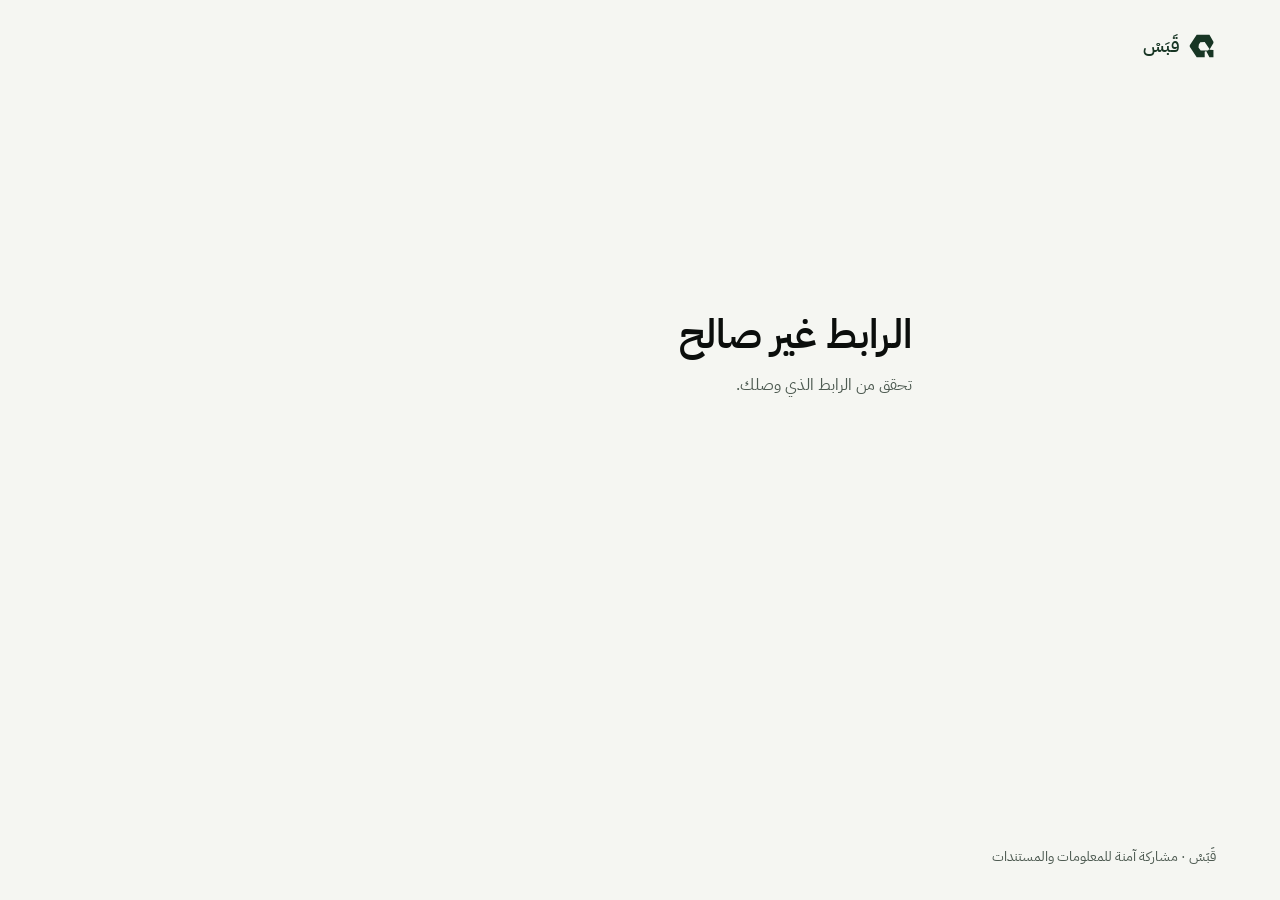
==== __demo/index.html @ 57ed4f36 "save" ====
<!doctype html>
<html lang="ar" dir="rtl">
<head>
  <meta charset="utf-8" />
  <meta name="referrer" content="no-referrer" />
  <meta http-equiv="Content-Security-Policy" content="default-src 'none'; script-src 'self'; connect-src 'none'; img-src 'self'; style-src 'self'; font-src 'self'; base-uri 'none'; form-action 'none'" />
  <meta name="viewport" content="width=device-width, initial-scale=1" />
  <meta name="robots" content="noindex, nofollow" />
  <meta name="theme-color" content="#F5F6F2" />
  <title>طلب معلومات | قَبَسْ</title>
  <link rel="icon" type="image/svg+xml" href="/assets/qabas-monogram-forest.svg" />
  <link rel="stylesheet" href="/assets/share.css" />
  <link rel="stylesheet" href="/assets/relay.css" />
  <script src="/assets/relay.js" type="module"></script>
</head>
<body class="recipient-page relay-page">
  <a class="skip-link" href="#main">انتقل إلى المحتوى</a>
  <main class="share-shell" id="main" tabindex="-1">
    <div class="share-brand" aria-label="قَبَسْ"><img src="/assets/qabas-monogram-forest.svg" width="28" height="28" alt="" />قَبَسْ</div>
    <noscript><p class="message">فعّل JavaScript لفتح النموذج التجريبي.</p></noscript>
    <div id="relay-content" aria-live="polite" aria-busy="true"><div class="share-state" role="status"><h1>جارٍ تحميل النموذج التجريبي</h1></div></div>
    <footer class="share-footer"><p>قَبَسْ · مشاركة آمنة للمعلومات والمستندات</p></footer>
  </main>
</body>
</html>
---- assets/share.css ----
@font-face {
  font-family: "IBM Plex Sans Arabic";
  src: url("fonts/ibm-plex-sans-arabic-regular.woff2") format("woff2");
  font-style: normal;
  font-weight: 400;
  font-display: swap;
}
@font-face {
  font-family: "IBM Plex Sans Arabic";
  src: url("fonts/ibm-plex-sans-arabic-semibold.woff2") format("woff2");
  font-style: normal;
  font-weight: 600;
  font-display: swap;
}
:root {
  color-scheme: light;
  font-family: "IBM Plex Sans Arabic", system-ui, sans-serif;
  line-height: 1.6;
  --ink: #0b0e0c;
  --muted: #4d5a51;
  --forest: #173524;
  --paper: #f5f6f2;
  --border: #d9e0d6;
  --error: #8c2e24;
}
*, *::before, *::after { box-sizing: border-box; }
body { min-inline-size: 0; min-block-size: 100vh; min-block-size: 100svh; margin: 0; background: var(--paper); color: var(--ink); }
h1, h2, p, dl, dd { margin: 0; }
button, input { font: inherit; }
img { display: block; max-inline-size: 100%; }
:focus-visible { outline: 3px solid var(--forest); outline-offset: 3px; }
.skip-link {
  position: fixed;
  z-index: 3;
  inset-block-start: 0.75rem;
  inset-inline-start: 0.75rem;
  padding: 0.6rem 1rem;
  border-radius: 0.5rem;
  background: var(--forest);
  color: white;
  clip-path: inset(50%);
}
.skip-link:focus { clip-path: none; }
.visually-hidden {
  position: absolute;
  inline-size: 1px;
  block-size: 1px;
  margin: -1px;
  overflow: hidden;
  clip-path: inset(50%);
  white-space: nowrap;
}
.share-shell {
  inline-size: min(100% - 2.5rem, 72rem);
  block-size: 100vh;
  block-size: 100svh;
  min-block-size: 100svh;
  margin-inline: auto;
  padding-block: clamp(1.25rem, 3vw, 2rem);
  display: flex;
  flex-direction: column;
}
.share-brand {
  display: inline-flex;
  align-items: center;
  align-self: flex-start;
  gap: 0.5rem;
  color: var(--forest);
  font-size: 1.125rem;
  font-weight: 600;
}
.share-brand img { inline-size: 1.75rem; block-size: 1.75rem; }
#share-content { flex: 1; min-block-size: 0; }
.share-state {
  min-block-size: min(65svh, 38rem);
  max-inline-size: 34rem;
  margin-inline: auto;
  display: flex;
  flex-direction: column;
  justify-content: center;
  align-items: flex-start;
  gap: 0.75rem;
}
.share-state h1 { font-size: clamp(1.75rem, 4vw, 2.5rem); line-height: 1.3; }
.share-state p { color: var(--muted); }
.share-state .button { inline-size: auto; margin-block-start: 0.5rem; }
.eyebrow { color: var(--muted); font-size: 0.875rem; font-weight: 600; }
.share-footer {
  display: flex;
  flex-wrap: wrap;
  justify-content: space-between;
  gap: 0.5rem 1.5rem;
  margin-block-start: auto;
  padding-block-start: 2rem;
  color: var(--muted);
  font-size: 0.875rem;
}
.share-footer a { color: var(--forest); text-underline-offset: 0.2em; }
.share-footer p { margin: 0; }
.file-view {
  display: grid;
  grid-template-rows: minmax(0, 1fr) auto;
  gap: 0.75rem;
  block-size: 100%;
  min-block-size: 0;
  padding-block: clamp(0.75rem, 2vh, 1.5rem);
}
.file-view > .media-preview { min-block-size: 0; }
.media-preview { display: grid; grid-template-rows: auto minmax(0, 1fr); gap: 0.75rem; min-block-size: 0; }
.viewer-actions { display: flex; justify-content: flex-start; }
.viewer-actions .button { inline-size: auto; min-inline-size: 8rem; }
.media-surface:has(.preview-unavailable) { align-content: center; gap: 1rem; }
.media-surface .viewer-actions { justify-content: center; }
.access-view {
  display: grid;
  align-content: center;
  gap: 0.75rem;
  block-size: 100%;
  max-inline-size: 28rem;
  margin-inline: auto;
  padding-block: 1.5rem;
}
.access-view h1 { font-size: clamp(1.5rem, 4vw, 2rem); line-height: 1.35; }
.access-view > p { color: var(--muted); }
.access-view .download-form { margin-block-start: 0.5rem; }
.media-surface {
  display: grid;
  place-items: center;
  min-inline-size: 0;
  block-size: 100%;
  min-block-size: 0;
  overflow: hidden;
  padding: 1rem;
  border: 1px solid var(--border);
  border-radius: 1rem;
  background: #edf0eb;
}
.media-surface img { max-inline-size: 100%; max-block-size: 100%; object-fit: contain; }
.pdf-preview { min-block-size: 12rem; align-content: center; gap: 0.5rem; }
.pdf-preview .button { inline-size: min(100%, 18rem); }
.media-surface audio { inline-size: min(100%, 36rem); }
.media-surface video { inline-size: 100%; max-block-size: 100%; }
.preview-unavailable { max-inline-size: 32ch; padding: 1rem; color: var(--muted); text-align: center; }
.download-form { display: grid; gap: 1rem; max-inline-size: 42rem; }
.field { display: grid; gap: 0.4rem; }
.field label { font-weight: 600; }
.field-hint { color: var(--muted); font-size: 0.9375rem; }
.password-input {
  display: block;
  inline-size: 100%;
  min-block-size: 3.25rem;
  padding: 0.65rem 0.875rem;
  border: 1px solid #808e81;
  border-radius: 0.625rem;
  background: white;
  color: var(--ink);
}
.password-input[aria-invalid="true"] { border: 2px solid var(--error); }
.button {
  display: inline-flex;
  align-items: center;
  justify-content: center;
  min-block-size: 3.25rem;
  inline-size: 100%;
  padding: 0.625rem 1.125rem;
  border: 1px solid var(--forest);
  border-radius: 0.625rem;
  background: var(--forest);
  color: white;
  font-weight: 600;
  text-align: center;
  text-decoration: none;
  cursor: pointer;
}
.button:hover { background: #244a32; }
.button:disabled { border-color: #808e81; background: #e6ebe3; color: #354439; cursor: default; }
.file-view > .button { max-inline-size: 42rem; background: transparent; color: var(--forest); }
.file-view > .button:hover { background: #e9eee7; }
.message { padding: 0.65rem 0.875rem; border: 1px solid #cfb0aa; border-radius: 0.625rem; background: #fff4f2; color: var(--error); overflow-wrap: anywhere; }
.media-surface .message { margin: 1rem; }
.auth-dialog {
  inline-size: min(100% - 2rem, 27rem);
  max-block-size: min(90svh, 45rem);
  padding: 1.5rem;
  border: 1px solid var(--border);
  border-radius: 1rem;
  background: white;
  color: var(--ink);
  box-shadow: 0 1.5rem 4rem rgb(11 14 12 / 16%);
}
.auth-dialog::backdrop { background: rgb(11 14 12 / 48%); }
.dialog-top { display: flex; align-items: center; justify-content: space-between; gap: 1rem; margin-block-end: 1rem; }
.dialog-top h2 { font-size: 1.375rem; }
.dialog-close {
  flex: none;
  inline-size: 2.75rem;
  block-size: 2.75rem;
  border: 1px solid var(--border);
  border-radius: 0.5rem;
  background: white;
  color: var(--forest);
  font-size: 1.5rem;
  cursor: pointer;
}
.dialog-close:hover { background: var(--paper); }
@media (max-width: 40rem) {
  .share-shell { inline-size: calc(100% - 2rem); }
  .file-view { padding-block-start: 0.75rem; }
  .media-surface { padding: 0.5rem; }
  .file-details { grid-template-columns: minmax(0, 1fr); gap: 0.75rem; }
}
@media (max-height: 36rem) {
  .share-shell { block-size: auto; min-block-size: 100svh; }
  .file-view { block-size: auto; }
  .access-view { block-size: auto; min-block-size: 16rem; }
  .media-surface { min-block-size: 12rem; }
}
@media (forced-colors: active) {
  .media-surface, .auth-dialog, .dialog-close, .button { border-color: ButtonText; }
  :focus-visible { outline-color: Highlight; }
}
---- assets/relay.css ----
.relay-page .share-shell{block-size:auto;min-block-size:100svh;max-inline-size:72rem}
.relay-page #relay-content{flex:1;min-block-size:0}
.relay-layout{inline-size:min(100%,42rem);margin-inline:auto;padding-block:clamp(1.5rem,5vw,3.5rem);display:grid;gap:2rem}
.relay-intro{display:grid;gap:.75rem}
.relay-intro h1{font-size:clamp(1.65rem,5vw,2.5rem);line-height:1.35;color:var(--forest);overflow-wrap:anywhere}
.relay-intro>p:not(.eyebrow){color:var(--muted);white-space:pre-line;overflow-wrap:anywhere}
.relay-intro .relay-deadline{font-size:.9rem}
.relay-form{display:grid;gap:1.5rem}
.relay-form-heading{padding-block-end:.65rem;border-block-end:1px solid var(--border);color:var(--forest);font-size:1.25rem;line-height:1.4}
.relay-field{display:grid;gap:.45rem;min-inline-size:0}
.relay-field>label{font-weight:600;font-size:1.05rem;line-height:1.45}
.optional,.required{font-size:.85rem;font-weight:400;color:var(--muted)}
.relay-input,.relay-file{inline-size:100%;min-block-size:3.25rem;padding:.7rem .85rem;border:1px solid #808e81;border-radius:.625rem;background:#fff;color:var(--ink)}
.relay-numeric{text-align:right}
textarea.relay-input{min-block-size:7rem;resize:vertical}
.relay-check{grid-template-columns:auto minmax(0,1fr);align-items:center;column-gap:.75rem}
.relay-check input{grid-column:1;grid-row:1;inline-size:1.4rem;block-size:1.4rem;accent-color:var(--forest)}
.relay-check label{grid-column:2;grid-row:1}
.relay-check .relay-error{grid-column:1/-1}
.relay-input[aria-invalid="true"],.relay-file[aria-invalid="true"]{border:2px solid var(--error)}
.relay-error{color:var(--error);font-size:.9rem}
.relay-upload{display:grid;gap:.85rem;padding:1rem;border:1px dashed #829486;border-radius:.75rem;background:#edf1eb}
.relay-upload-prompt{font-weight:600;color:var(--forest)}
.relay-upload-actions{display:flex;flex-wrap:wrap;gap:.65rem}
.relay-upload-button,.relay-camera-button{display:inline-flex;align-items:center;justify-content:center;min-block-size:3rem;padding:.55rem 1rem;border:1px solid var(--forest);border-radius:.55rem;font:inherit;font-weight:600;text-align:center;cursor:pointer}
.relay-upload-button{background:var(--forest);color:#fff}
.relay-upload-button:hover{background:#244a32}
.relay-camera-button{background:#fff;color:var(--forest)}
.relay-camera-button:hover{background:#f5f6f2}
.relay-upload-button[aria-invalid="true"],.relay-camera-button[aria-invalid="true"]{border:2px solid var(--error)}
.relay-upload-button:focus-visible,.relay-camera-button:focus-visible{outline:3px solid var(--forest);outline-offset:3px}
.relay-files{list-style:none;margin:0;padding:0;display:grid;gap:.65rem}
.relay-file-row{display:flex;flex-wrap:wrap;align-items:center;gap:.45rem .8rem;min-inline-size:0;padding:.75rem;border:1px solid var(--border);border-radius:.625rem;background:white}
.relay-file-row b{flex:1 1 10rem;min-inline-size:0;overflow-wrap:anywhere;font-weight:600}
.relay-file-status{color:var(--muted);font-size:.88rem}
.relay-file-row progress{inline-size:100%;block-size:.7rem;accent-color:var(--forest)}
.relay-small-button{min-block-size:2.75rem;padding:.35rem .7rem;border:1px solid var(--forest);border-radius:.5rem;background:white;color:var(--forest);font:inherit;cursor:pointer}
.relay-actions{display:grid;gap:.75rem;padding-block-start:.5rem}
.relay-actions .button{max-inline-size:20rem}
@media(max-width:40rem){.relay-page .share-shell{inline-size:calc(100% - 2rem)}.relay-layout{gap:1.5rem;padding-block:1.5rem}.relay-actions .button{max-inline-size:none}.relay-file-row{align-items:flex-start}.relay-upload-actions{display:grid}.relay-upload-button,.relay-camera-button{inline-size:100%}}
@media(max-height:36rem) and (orientation:landscape){.relay-layout{padding-block:1rem;gap:1.25rem}.relay-form{gap:1rem}}
@media(forced-colors:active){.relay-input,.relay-file,.relay-file-row,.relay-small-button,.relay-upload,.relay-upload-button,.relay-camera-button{border-color:ButtonText}.relay-upload-button{background:ButtonText;color:ButtonFace}}
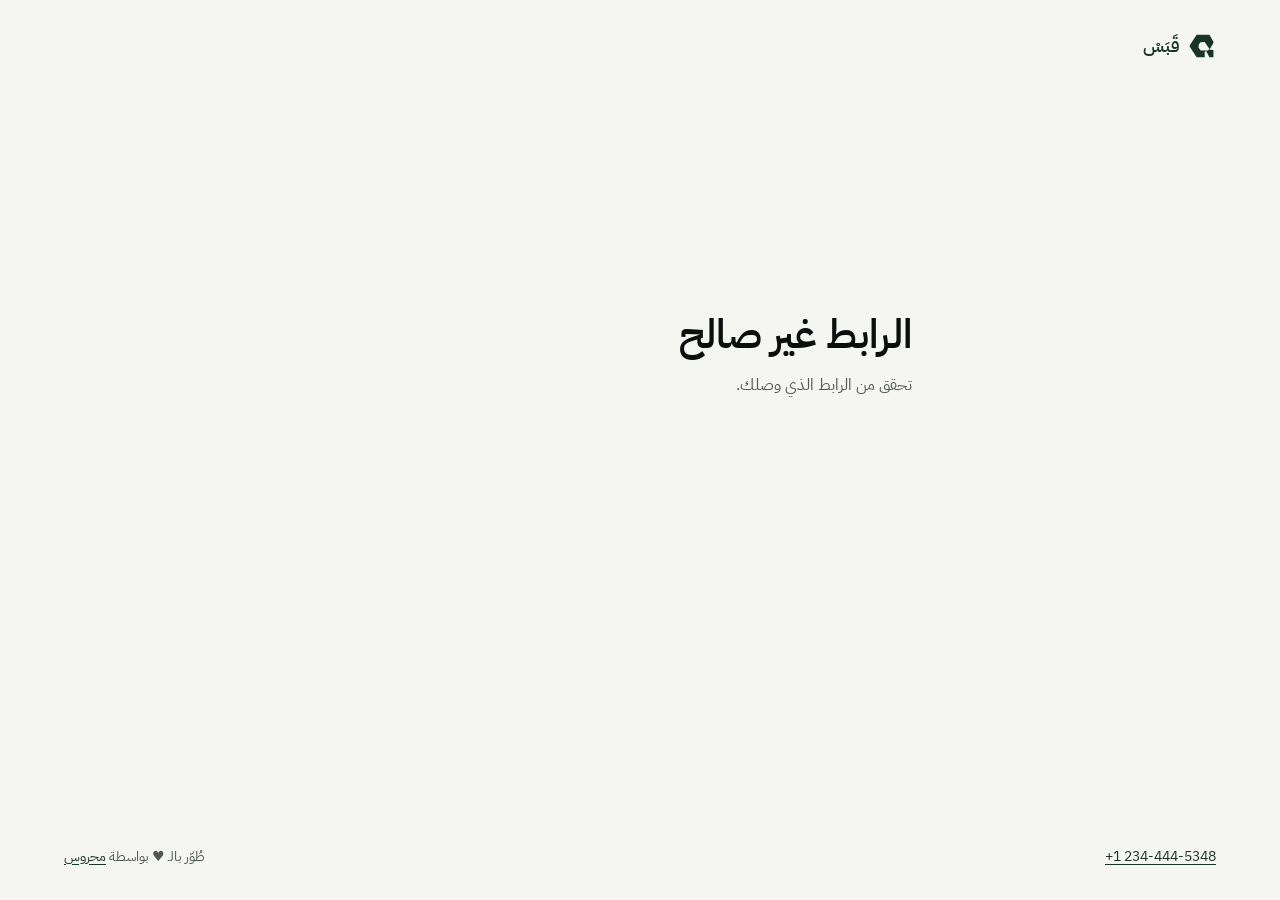
==== commit b416bc8d: "support reliable consistent footer" ====
--- a/__demo/index.html
+++ b/__demo/index.html
@@ -19,7 +19,10 @@
     <div class="share-brand" aria-label="قَبَسْ"><img src="/assets/qabas-monogram-forest.svg" width="28" height="28" alt="" />قَبَسْ</div>
     <noscript><p class="message">فعّل JavaScript لفتح النموذج التجريبي.</p></noscript>
     <div id="relay-content" aria-live="polite" aria-busy="true"><div class="share-state" role="status"><h1>جارٍ تحميل النموذج التجريبي</h1></div></div>
-    <footer class="share-footer"><p>قَبَسْ · مشاركة آمنة للمعلومات والمستندات</p></footer>
+    <footer id="share-footer" class="share-footer">
+      <a href="https://wa.me/+12344445348" dir="ltr">+1 234-444-5348</a>
+      <p>طُوّر بالـ <span aria-label="حب" style="color: #ff6b6b;">♥</span> بواسطة <a href="https://www.mahros.dev" rel="noreferrer" lang="en" dir="ltr">محروس</a></p>
+    </footer>
   </main>
 </body>
 </html>
--- a/assets/relay.css
+++ b/assets/relay.css
@@ -10,7 +10,8 @@
 .relay-field{display:grid;gap:.45rem;min-inline-size:0}
 .relay-field>label{font-weight:600;font-size:1.05rem;line-height:1.45}
 .optional,.required{font-size:.85rem;font-weight:400;color:var(--muted)}
-.relay-input,.relay-file{inline-size:100%;min-block-size:3.25rem;padding:.7rem .85rem;border:1px solid #808e81;border-radius:.625rem;background:#fff;color:var(--ink)}
+.relay-input,.relay-file{inline-size:100%;min-inline-size:0;min-block-size:3.25rem;padding:.7rem .85rem;border:1px solid #808e81;border-radius:.625rem;background:#fff;color:var(--ink);font:inherit}
+.relay-input::placeholder{color:var(--muted);opacity:1}
 .relay-numeric{text-align:right}
 textarea.relay-input{min-block-size:7rem;resize:vertical}
 .relay-check{grid-template-columns:auto minmax(0,1fr);align-items:center;column-gap:.75rem}
@@ -18,7 +19,7 @@
 .relay-check label{grid-column:2;grid-row:1}
 .relay-check .relay-error{grid-column:1/-1}
 .relay-input[aria-invalid="true"],.relay-file[aria-invalid="true"]{border:2px solid var(--error)}
-.relay-error{color:var(--error);font-size:.9rem}
+.relay-error{color:var(--error);font-size:.9rem;overflow-wrap:anywhere}
 .relay-upload{display:grid;gap:.85rem;padding:1rem;border:1px dashed #829486;border-radius:.75rem;background:#edf1eb}
 .relay-upload-prompt{font-weight:600;color:var(--forest)}
 .relay-upload-actions{display:flex;flex-wrap:wrap;gap:.65rem}
@@ -38,5 +39,6 @@
 .relay-actions{display:grid;gap:.75rem;padding-block-start:.5rem}
 .relay-actions .button{max-inline-size:20rem}
 @media(max-width:40rem){.relay-page .share-shell{inline-size:calc(100% - 2rem)}.relay-layout{gap:1.5rem;padding-block:1.5rem}.relay-actions .button{max-inline-size:none}.relay-file-row{align-items:flex-start}.relay-upload-actions{display:grid}.relay-upload-button,.relay-camera-button{inline-size:100%}}
+@media(max-width:22rem){.relay-upload{padding:.75rem}.relay-layout{padding-block:1rem}}
 @media(max-height:36rem) and (orientation:landscape){.relay-layout{padding-block:1rem;gap:1.25rem}.relay-form{gap:1rem}}
 @media(forced-colors:active){.relay-input,.relay-file,.relay-file-row,.relay-small-button,.relay-upload,.relay-upload-button,.relay-camera-button{border-color:ButtonText}.relay-upload-button{background:ButtonText;color:ButtonFace}}
